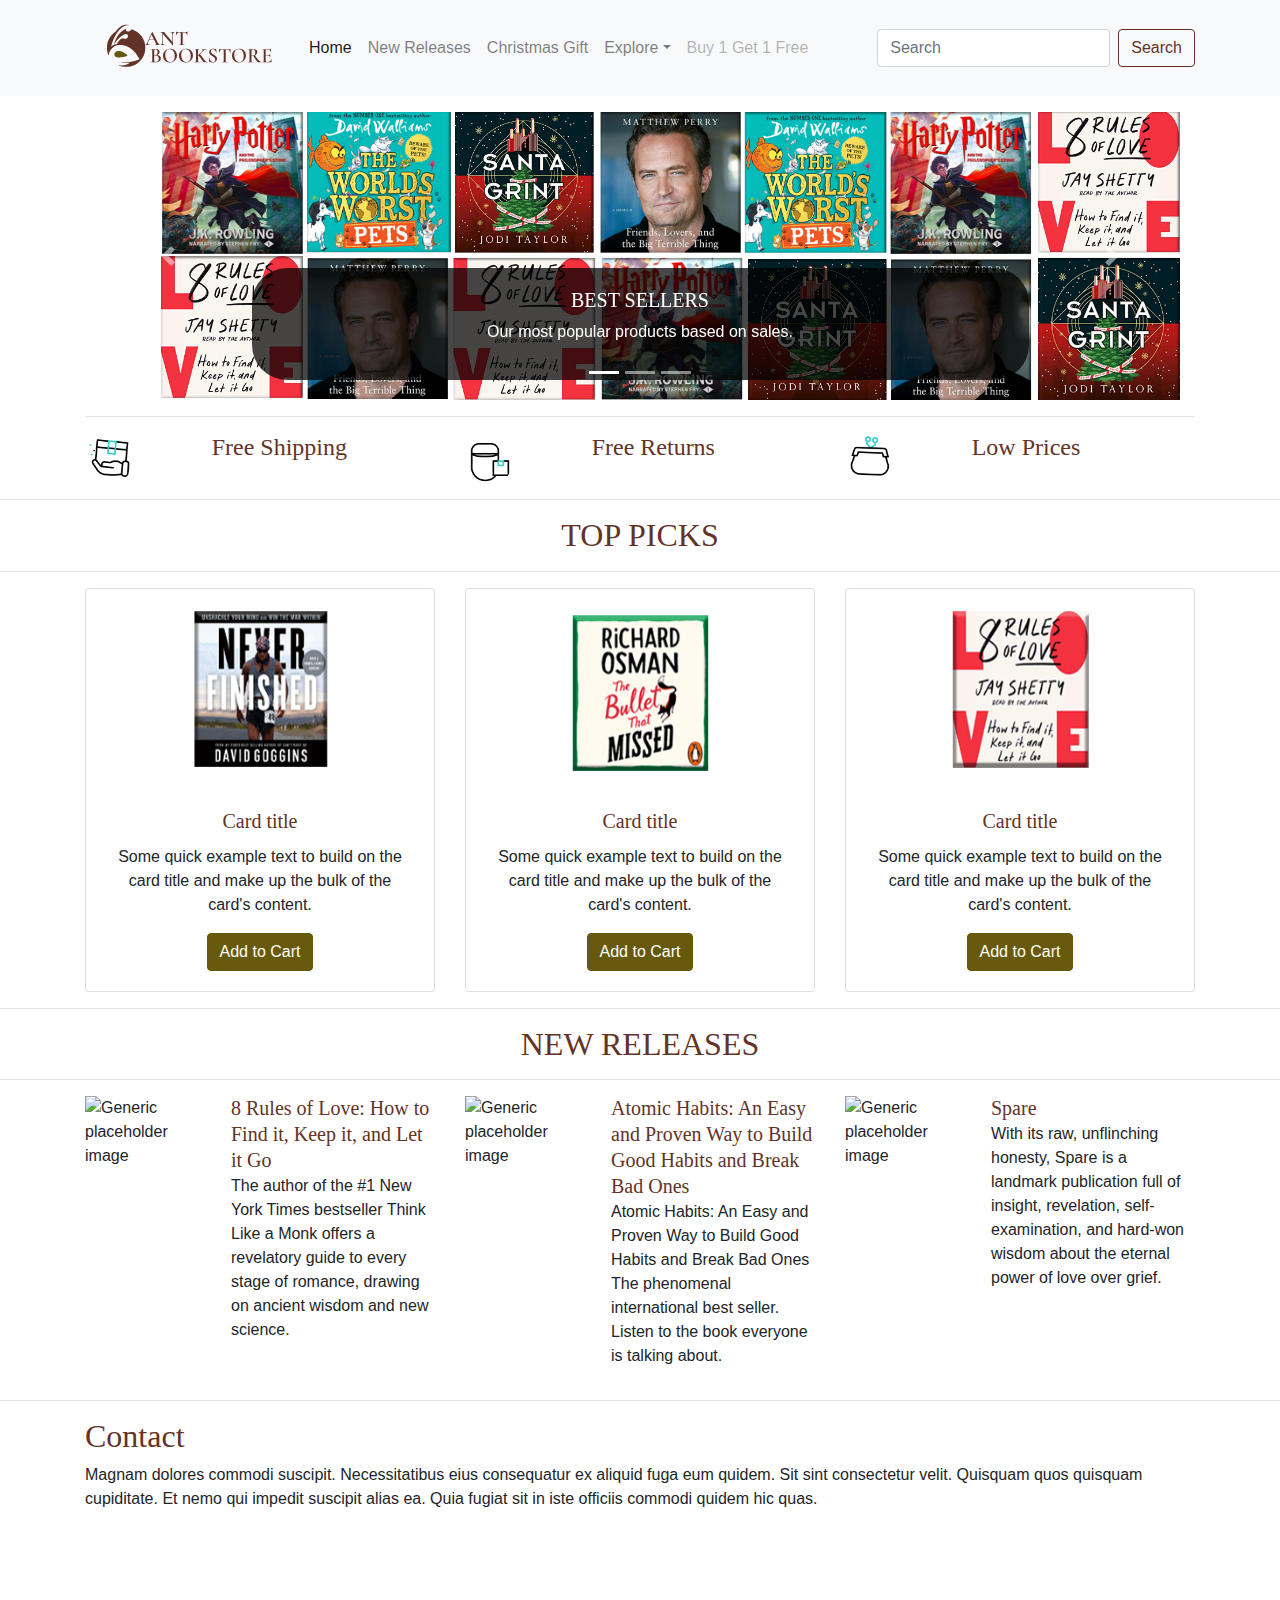
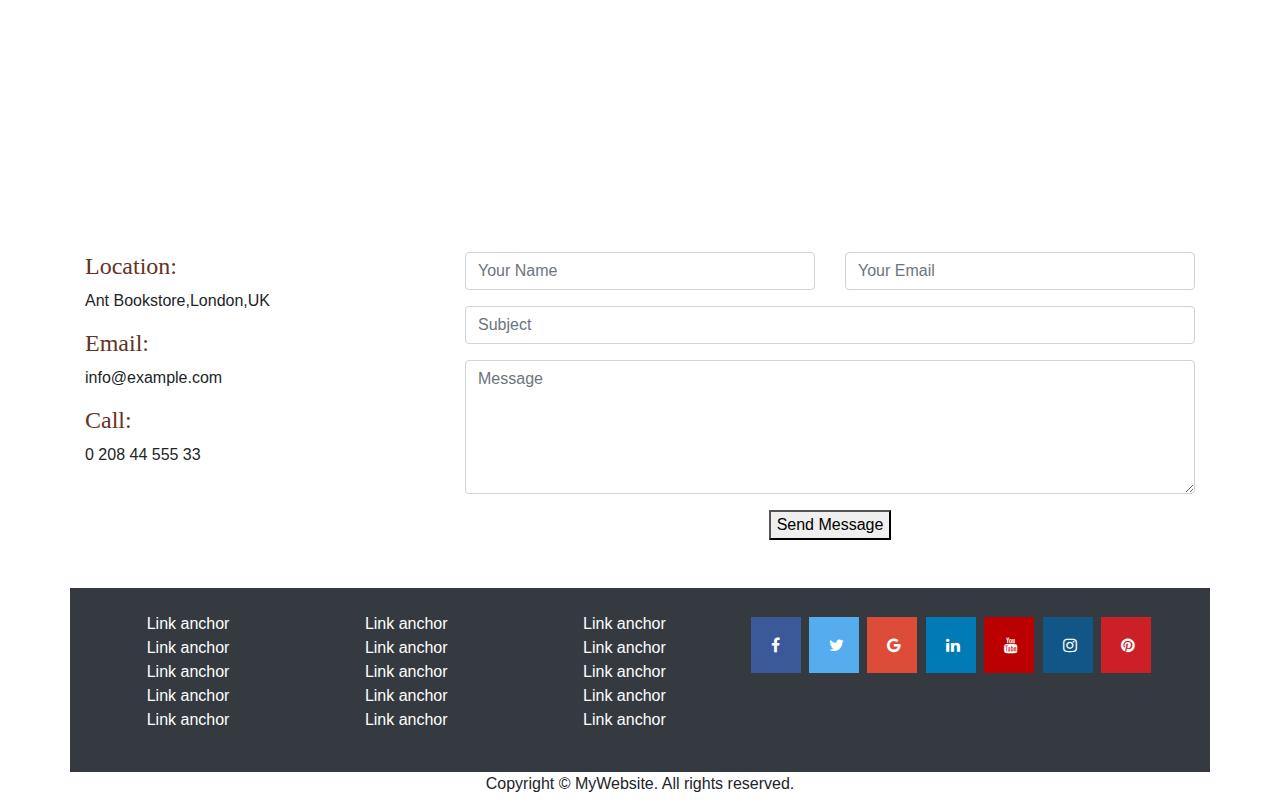
==== index.html @ 4bc20664 "Index page icons (#42)" ====
<!DOCTYPE html>
<html lang="en">
  <head>
    <meta charset="utf-8">
    <meta http-equiv="X-UA-Compatible" content="IE=edge">
    <meta name="viewport" content="width=device-width, initial-scale=1">
    <title>Bootstrap eCommerce Page Template</title>
    <!-- Bootstrap -->
    <link href="css/bootstrap-4.4.1.css" rel="stylesheet">
   <link rel="stylesheet" href="https://cdnjs.cloudflare.com/ajax/libs/font-awesome/4.7.0/css/font-awesome.min.css">
  </head>
  <body>
    <nav class="navbar navbar-expand-lg navbar-light bg-light">
      <div class="container">
        <a class="navbar-brand" href="#"><img src="images/ant_logo_cfg_team_project_original_sparrow_NEW.png" width="200" height="70" alt=""/></a>
        <button class="navbar-toggler" type="button" data-toggle="collapse" data-target="#navbarSupportedContent" aria-controls="navbarSupportedContent" aria-expanded="false" aria-label="Toggle navigation">
        <span class="navbar-toggler-icon"></span>
        </button>
        <div class="collapse navbar-collapse" id="navbarSupportedContent">
          <ul class="navbar-nav mr-auto">
            <li class="nav-item active">
              <a class="nav-link" href="#">Home <span class="sr-only">(current)</span></a>
            </li>
            <li class="nav-item">
              <a class="nav-link" href="#">New Releases</a>
            </li>
			  <li class="nav-item">
              <a class="nav-link" href="#">Christmas Gift</a>
            </li>
            <li class="nav-item dropdown">
              <a class="nav-link dropdown-toggle" href="#" id="navbarDropdown" role="button" data-toggle="dropdown" aria-haspopup="true" aria-expanded="false">Explore</a>
              <div class="dropdown-menu" aria-labelledby="navbarDropdown">
                <a class="dropdown-item" href="fiction-category.html">Fiction</a>
				<a class="dropdown-item" href="non-fiction-category.html">Non-Fiction</a>
				<a class="dropdown-item" href="#">Children's</a>
                <div class="dropdown-divider"></div>
                <a class="dropdown-item" href="#">Highlights</a>
              </div>
            </li>
            <li class="nav-item"><br>
            </li>
            <li class="nav-item"> <a class="nav-link disabled" href="#">Buy 1 Get 1 Free</a> </li>
          </ul>
          <form class="form-inline my-2 my-lg-0">
            <input class="form-control mr-sm-2" type="search" placeholder="Search" aria-label="Search">
            <button class="btn btn-outline-success my-2 my-sm-0" type="submit">Search</button>
          </form>
        </div>
      </div>
    </nav>
    <div class="container mt-3">
      <div class="row">
        <div class="col-12">
          <div id="carouselExampleControls" class="carousel slide" data-ride="carousel">
            <ol class="carousel-indicators">
              <li data-target="#carouselExampleControls" data-slide-to="0" class="active"></li>
              <li data-target="#carouselExampleControls" data-slide-to="1"></li>
              <li data-target="#carouselExampleControls" data-slide-to="2"></li>
            </ol>
            <div class="carousel-inner">
              <div class="carousel-item active">
                <img class="d-block w-100" src='images/banner1_home_page.png' alt="First slide">
                <div class="carousel-caption d-none d-md-block">
                  <h5 class="h5-slide">BEST SELLERS</h5>
                  <p>Our most popular products based on sales.</p>
                </div>
              </div>
              <div class="carousel-item">
                <img class="d-block w-100" src="images/banner1_home_page.png" alt="Second slide">
                <div class="carousel-caption d-none d-md-block">
                  <h5 class="h5-slide">NEW RELEASES</h5>
                  <p>Our best-selling new and future releases.</p>
                </div>
              </div>
              <div class="carousel-item">
                <img class="d-block w-100" src="images/banner1_home_page.png" alt="Third slide">
                <div class="carousel-caption d-none d-md-block">
                  <h5 class="h5-slide">EXPLORE MORE</h5>
                  <p>Browse by category</p>
                </div>
              </div>
            </div>
            <a class="carousel-control-prev" href="#carouselExampleControls" role="button" data-slide="prev">
            <span class="carousel-control-prev-icon" aria-hidden="true"></span>
            <span class="sr-only">Previous</span>
            </a>
            <a class="carousel-control-next" href="#carouselExampleControls" role="button" data-slide="next">
            <span class="carousel-control-next-icon" aria-hidden="true"></span>
            <span class="sr-only">Next</span>
            </a>
          </div>
        </div>
      </div>
      <hr>
    </div>
    <div class="container">
      <div class="row">
        <div class="col-4">
          <div class="row">
            <div class="col-2"><img class="rounded-circle" alt="Free Shipping" src="images/shipping.gif" width="50"></div>

            <div class="col-lg-6 col-10 ml-1 mx-auto d-block">

              <h4>Free Shipping</h4>
            </div>
          </div>
        </div>
        <div class="col-4">
          <div class="row">
            <div class="col-2"><img class="rounded-circle" alt="Free Shipping" src="images/postman.gif" width="50"></div>

            <div class="col-lg-6 col-10 ml-1 mx-auto d-block">

              <h4>Free Returns</h4>
            </div>
          </div>
        </div>
        <div class="col-4">
          <div class="row">
            <div class="col-2"><img class="rounded-circle" alt="Free Shipping" src="images/purse.gif" width="50"></div>

            <div class="col-lg-6 col-10 ml-1 mx-auto d-block">

              <h4>Low Prices</h4>
            </div>
          </div>
        </div>
      </div>
    </div>
    <hr>
    <h2 class="text-center">TOP PICKS</h2>
    <hr>
    <div class="container">
      <div class="row text-center">
        <div class="col-md-4 pb-1 pb-md-0">
          <div class="card">
            <img class="card-img-top" src="images/recommended_1.png" width="400" height="200" alt="Card image cap">
            <div class="card-body">
              <h5 class="card-title">Card title</h5>
              <p class="card-text">Some quick example text to build on the card title and make up the bulk of the card's content.</p>
              <a href="#" class="btn btn-primary">Add to Cart</a>
            </div>
          </div>
        </div>
        <div class="col-md-4 pb-1 pb-md-0">
          <div class="card">
            <img class="card-img-top" src="images/recommended_2.png" width="400" height="200" alt="Card image cap">
            <div class="card-body">
              <h5 class="card-title">Card title</h5>
              <p class="card-text">Some quick example text to build on the card title and make up the bulk of the card's content.</p>
              <a href="#" class="btn btn-primary">Add to Cart</a>
            </div>
          </div>
        </div>
        <div class="col-md-4 pb-1 pb-md-0">
          <div class="card">
            <img class="card-img-top" src="images/recommended_3.png" width="400" height="200" alt="Card image cap">
            <div class="card-body">
              <h5 class="card-title">Card title</h5>
              <p class="card-text">Some quick example text to build on the card title and make up the bulk of the card's content.</p>
              <a href="#" class="btn btn-primary">Add to Cart</a>
            </div>
          </div>
        </div>
      </div>
     </div>
      <hr>
    <h2 class="text-center">NEW RELEASES</h2>
     <hr>
    <div class="container">
      <div class="row">
        <div class="col-lg-4">
          <ul class="list-unstyled">
            <li class="media">
              <img class="mr-3" src="images/book_cover11.png" alt="Generic placeholder image" style="width:130px">
              <div class="media-body">
                <a class="mt-0 mb-1 h5" href = "product.html" >8 Rules of Love: How to Find it, Keep it, and Let it Go</a><br>
		      The author of the #1 New York Times bestseller Think Like a Monk offers a revelatory guide to every stage of romance, drawing on ancient wisdom and new science.
              </div>
            </li>
          </ul>
        </div>
        <div class="col-lg-4">
          <ul class="list-unstyled">
            <li class="media">
              <img class="mr-3" src="images/book_cover12.png" alt="Generic placeholder image" style="width:130px">
              <div class="media-body">
                <a class="mt-0 mb-1 h5" href = "product.html" >Atomic Habits: An Easy and Proven Way to Build Good Habits and Break Bad Ones</a><br>
          Atomic Habits: An Easy and Proven Way to Build Good Habits and Break Bad Ones The phenomenal international best seller. Listen to the book everyone is talking about.
              </div>
            </li>
            </ul>
        </div>
        <div class="col-lg-4">
          <ul class="list-unstyled">
            <li class="media">
              <img class="mr-3" src="images/book_cover5.png" alt="Generic placeholder image" style="width:130px">
              <div class="media-body">
                <a class="mt-0 mb-1 h5" href = "product.html" >Spare</a><br>
 With its raw, unflinching honesty, Spare is a landmark publication full of insight, revelation, self-examination, and hard-won wisdom about the eternal power of love over grief.
              </div>
            </li>
           </ul>
        </div>
      </div>
    </div>
    <hr>
	  <!-- ======= Contact Section ======= -->
    <section id="contact" class="contact">
      <div class="container" data-aos="fade-up">

        <div class="section-title">
          <h2>Contact</h2>
          <p>Magnam dolores commodi suscipit. Necessitatibus eius consequatur ex aliquid fuga eum quidem. Sit sint consectetur velit. Quisquam quos quisquam cupiditate. Et nemo qui impedit suscipit alias ea. Quia fugiat sit in iste officiis commodi quidem hic quas.</p>
        </div>

        <div>
          <iframe style="border:0; width: 100%; height: 270px;" src="https://www.google.com/maps/embed?pb=!1m18!1m12!1m3!1d4972.362543853919!2d-0.4368630011759768!3d51.454828168105884!2m3!1f0!2f0!3f0!3m2!1i1024!2i768!4f13.1!3m3!1m2!1s0x48767394258b31b9%3A0x6402bef7575ae722!2sEast%20Bedfont%2C%20Feltham!5e0!3m2!1spl!2suk!4v1671645237359!5m2!1spl!2suk" frameborder="0" allowfullscreen></iframe>
        </div>

        <div class="row mt-5">

          <div class="col-lg-4">
            <div class="info">
              <div class="address">
                <i class="bi bi-geo-alt"></i>
                <h4>Location:</h4>
                <p>Ant Bookstore,London,UK</p>
              </div>

              <div class="email">
                <i class="bi bi-envelope"></i>
                <h4>Email:</h4>
                <p>info@example.com</p>
              </div>

              <div class="phone">
                <i class="bi bi-phone"></i>
                <h4>Call:</h4>
                <p>0 208 44 555 33</p>
              </div>

            </div>

          </div>

          <div class="col-lg-8 mt-5 mt-lg-0">

            <form action="forms/contact.php" method="post" role="form" class="php-email-form">
              <div class="row gy-2 gx-md-3">
                <div class="col-md-6 form-group">
                  <input type="text" name="name" class="form-control" id="name" placeholder="Your Name" required>
                </div>
                <div class="col-md-6 form-group">
                  <input type="email" class="form-control" name="email" id="email" placeholder="Your Email" required>
                </div>
                <div class="form-group col-12">
                  <input type="text" class="form-control" name="subject" id="subject" placeholder="Subject" required>
                </div>
                <div class="form-group col-12">
                  <textarea class="form-control" name="message" rows="5" placeholder="Message" required></textarea>
                </div>
                
                <div class="text-center col-12"><button type="submit">Send Message</button></div>
              </div>
            </form>

          </div>

        </div>

      </div>
    </section><!-- End Contact Section --><br><br>
    <div class="container text-white bg-dark p-4">
      <div class="row">
        <div class="col-6 col-md-8 col-lg-7">
          <div class="row text-center">
            <div class="col-sm-6 col-md-4 col-lg-4 col-12">
              <ul class="list-unstyled">
                <li class="btn-link"> <a>Link anchor</a> </li>
                <li class="btn-link"> <a>Link anchor</a> </li>
                <li class="btn-link"> <a>Link anchor</a> </li>
                <li class="btn-link"> <a>Link anchor</a> </li>
                <li class="btn-link"> <a>Link anchor</a> </li>
              </ul>
            </div>
            <div class="col-sm-6 col-md-4 col-lg-4 col-12">
              <ul class="list-unstyled">
                <li class="btn-link"> <a>Link anchor</a> </li>
                <li class="btn-link"> <a>Link anchor</a> </li>
                <li class="btn-link"> <a>Link anchor</a> </li>
                <li class="btn-link"> <a>Link anchor</a> </li>
                <li class="btn-link"> <a>Link anchor</a> </li>
              </ul>
            </div>
            <div class="col-sm-6 col-md-4 col-lg-4 col-12">
              <ul class="list-unstyled">
                <li class="btn-link"> <a>Link anchor</a> </li>
                <li class="btn-link"> <a>Link anchor</a> </li>
                <li class="btn-link"> <a>Link anchor</a> </li>
                <li class="btn-link"> <a>Link anchor</a> </li>
                <li class="btn-link"> <a>Link anchor</a> </li>
              </ul>
            </div>
          </div>
        </div>
        <div class="col-md-4 col-lg-5 col-6">
         <!-- Add font awesome icons -->
<a href="#" class="fa fa-facebook"></a>
<a href="#" class="fa fa-twitter"></a>
<a href="#" class="fa fa-google"></a>
<a href="#" class="fa fa-linkedin"></a>
<a href="#" class="fa fa-youtube"></a>
<a href="#" class="fa fa-instagram"></a>
<a href="#" class="fa fa-pinterest"></a>
        </div>
      </div>
    </div>
    <footer class="text-center">
      <div class="container">
        <div class="row">
          <div class="col-12">
            <p>Copyright © MyWebsite. All rights reserved.</p>
          </div>
        </div>
      </div>
    </footer>
    <!-- jQuery (necessary for Bootstrap's JavaScript plugins) -->
    <script src="js/jquery-3.4.1.min.js"></script>
    <!-- Include all compiled plugins (below), or include individual files as needed -->
    <script src="js/popper.min.js"></script>
    <script src="js/bootstrap-4.4.1.js"></script>
  </body>
</html>
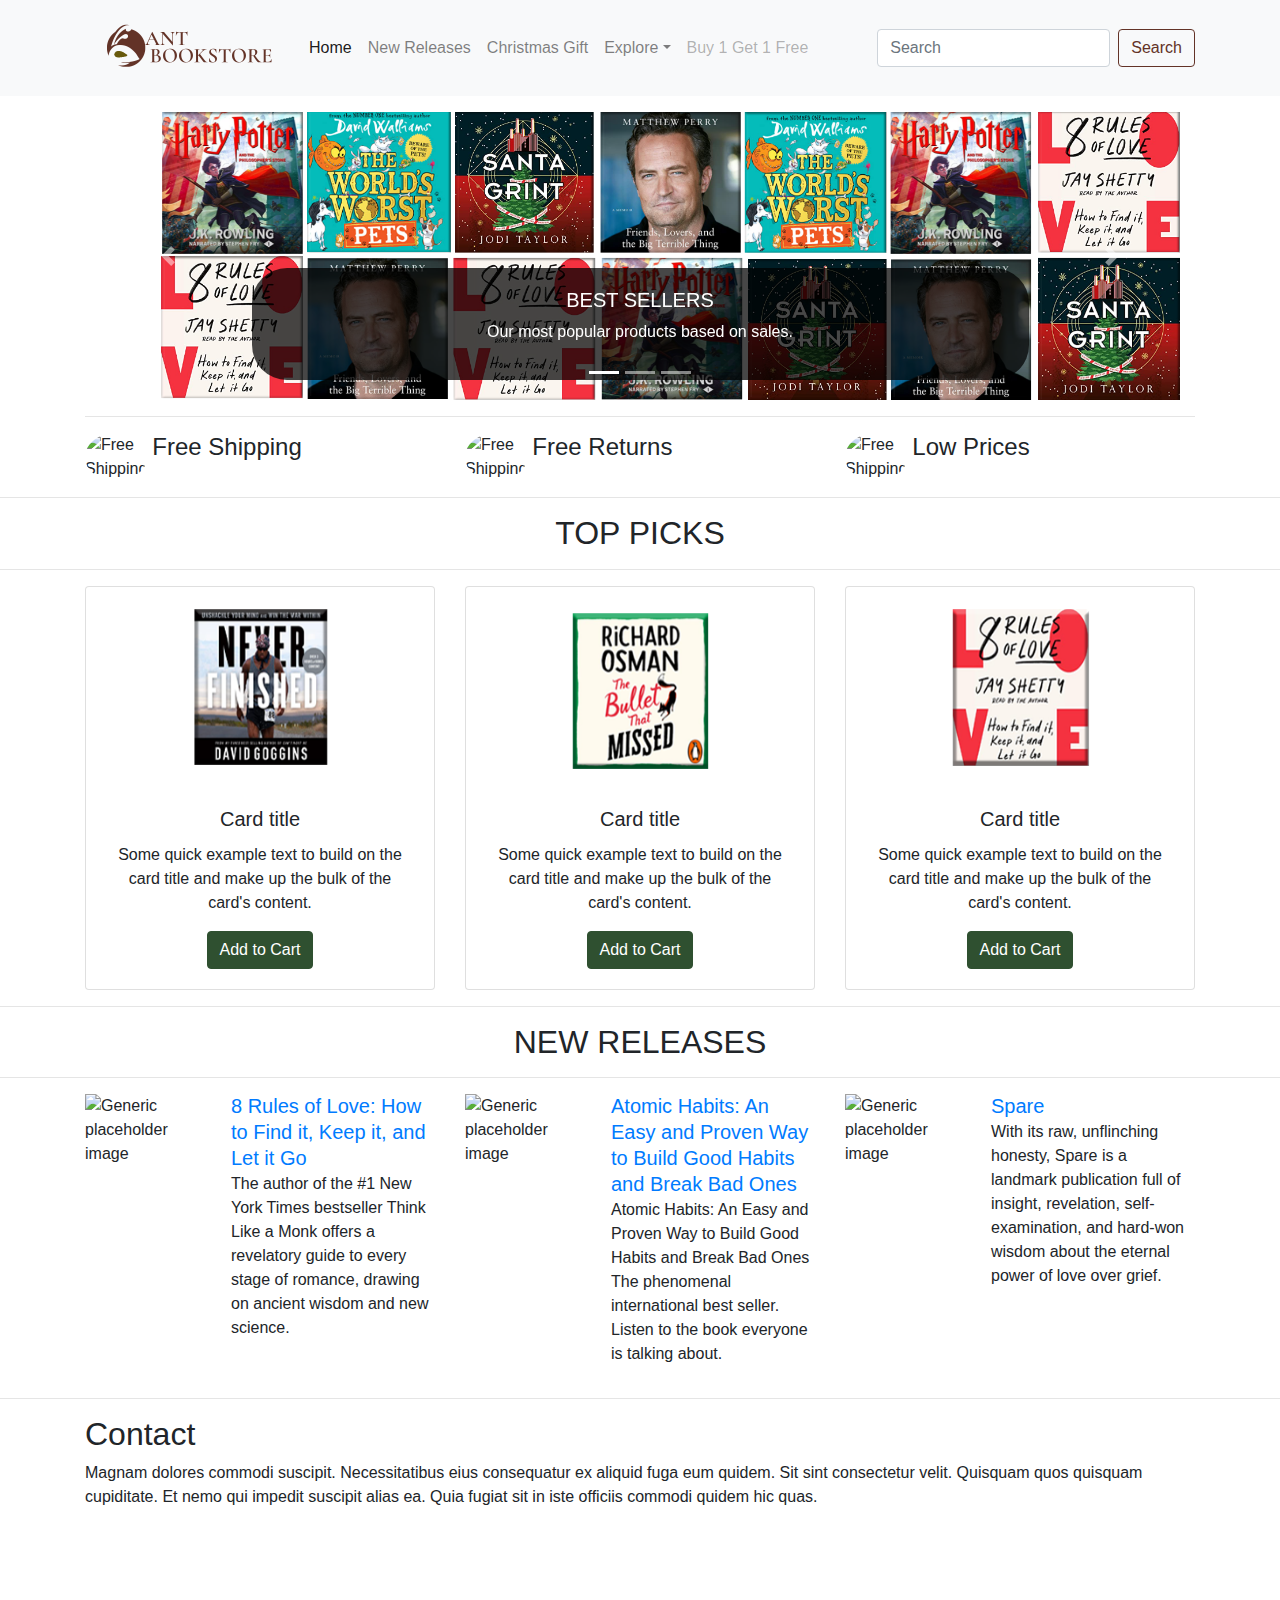
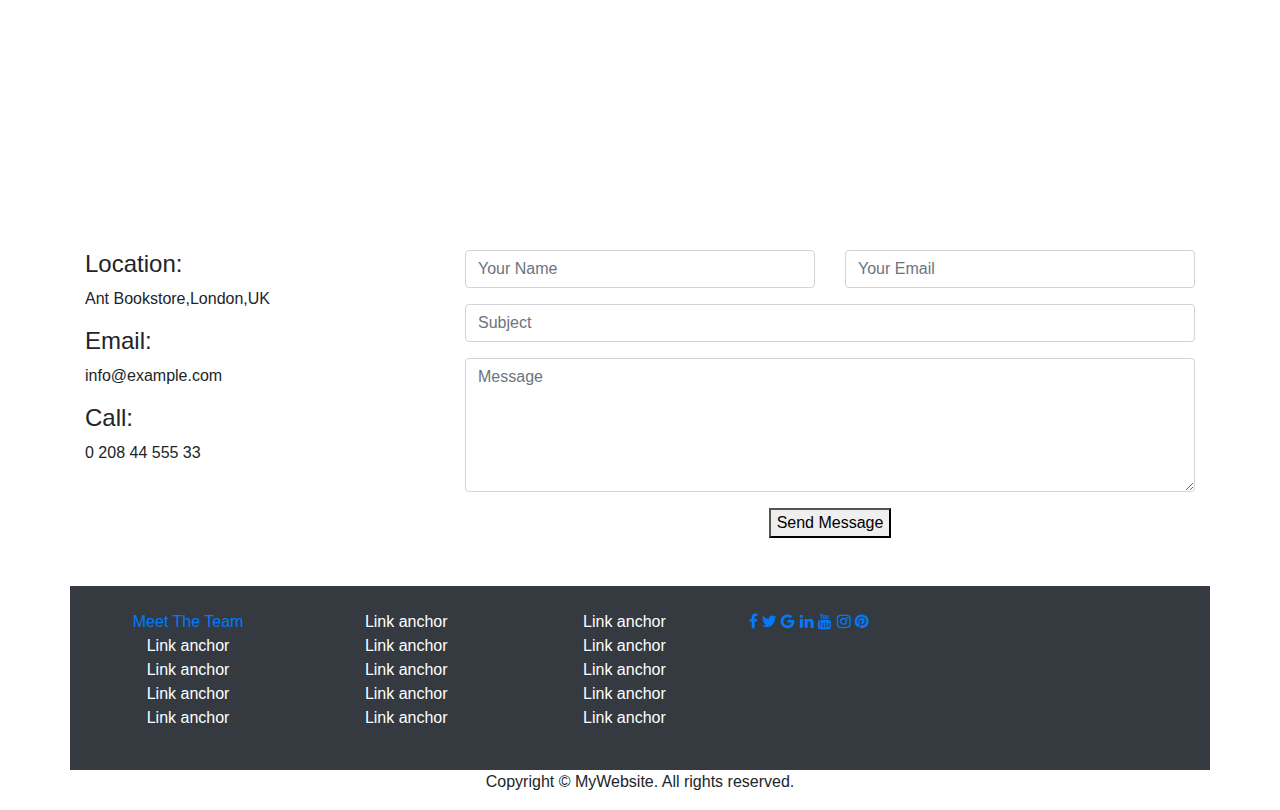
==== commit 5aa20964: "Added new pages for the links in the navbar area and one page added to the link in the footer widget" ====
--- a/index.html
+++ b/index.html
@@ -22,24 +22,24 @@
               <a class="nav-link" href="#">Home <span class="sr-only">(current)</span></a>
             </li>
             <li class="nav-item">
-              <a class="nav-link" href="#">New Releases</a>
+              <a class="nav-link" href="new-releases.html">New Releases</a>
             </li>
 			  <li class="nav-item">
-              <a class="nav-link" href="#">Christmas Gift</a>
+              <a class="nav-link" href="Christmas-Gift.html">Christmas Gift</a>
             </li>
             <li class="nav-item dropdown">
               <a class="nav-link dropdown-toggle" href="#" id="navbarDropdown" role="button" data-toggle="dropdown" aria-haspopup="true" aria-expanded="false">Explore</a>
               <div class="dropdown-menu" aria-labelledby="navbarDropdown">
                 <a class="dropdown-item" href="fiction-category.html">Fiction</a>
 				<a class="dropdown-item" href="non-fiction-category.html">Non-Fiction</a>
-				<a class="dropdown-item" href="#">Children's</a>
+				<a class="dropdown-item" href="childrens.html">Children's</a>
                 <div class="dropdown-divider"></div>
-                <a class="dropdown-item" href="#">Highlights</a>
+                <a class="dropdown-item" href="highlights.html">Highlights</a>
               </div>
             </li>
             <li class="nav-item"><br>
             </li>
-            <li class="nav-item"> <a class="nav-link disabled" href="#">Buy 1 Get 1 Free</a> </li>
+            <li class="nav-item"> <a class="nav-link disabled" href="buyonegetonefree.html">Buy 1 Get 1 Free</a> </li>
           </ul>
           <form class="form-inline my-2 my-lg-0">
             <input class="form-control mr-sm-2" type="search" placeholder="Search" aria-label="Search">
@@ -97,30 +97,24 @@
       <div class="row">
         <div class="col-4">
           <div class="row">
-            <div class="col-2"><img class="rounded-circle" alt="Free Shipping" src="images/shipping.gif" width="50"></div>
-
-            <div class="col-lg-6 col-10 ml-1 mx-auto d-block">
-
+            <div class="col-2"><img class="rounded-circle" alt="Free Shipping" src="images/40X40.gif"></div>
+            <div class="col-lg-6 col-10 ml-1">
               <h4>Free Shipping</h4>
             </div>
           </div>
         </div>
         <div class="col-4">
           <div class="row">
-            <div class="col-2"><img class="rounded-circle" alt="Free Shipping" src="images/postman.gif" width="50"></div>
-
-            <div class="col-lg-6 col-10 ml-1 mx-auto d-block">
-
+            <div class="col-2"><img class="rounded-circle" alt="Free Shipping" src="images/40X40.gif"></div>
+            <div class="col-lg-6 col-10 ml-1">
               <h4>Free Returns</h4>
             </div>
           </div>
         </div>
         <div class="col-4">
           <div class="row">
-            <div class="col-2"><img class="rounded-circle" alt="Free Shipping" src="images/purse.gif" width="50"></div>
-
-            <div class="col-lg-6 col-10 ml-1 mx-auto d-block">
-
+            <div class="col-2"><img class="rounded-circle" alt="Free Shipping" src="images/40X40.gif"></div>
+            <div class="col-lg-6 col-10 ml-1">
               <h4>Low Prices</h4>
             </div>
           </div>
@@ -277,7 +271,7 @@
           <div class="row text-center">
             <div class="col-sm-6 col-md-4 col-lg-4 col-12">
               <ul class="list-unstyled">
-                <li class="btn-link"> <a>Link anchor</a> </li>
+                <li class="btn-link"> <a href="meettheteam.html">Meet The Team</a> </li>
                 <li class="btn-link"> <a>Link anchor</a> </li>
                 <li class="btn-link"> <a>Link anchor</a> </li>
                 <li class="btn-link"> <a>Link anchor</a> </li>
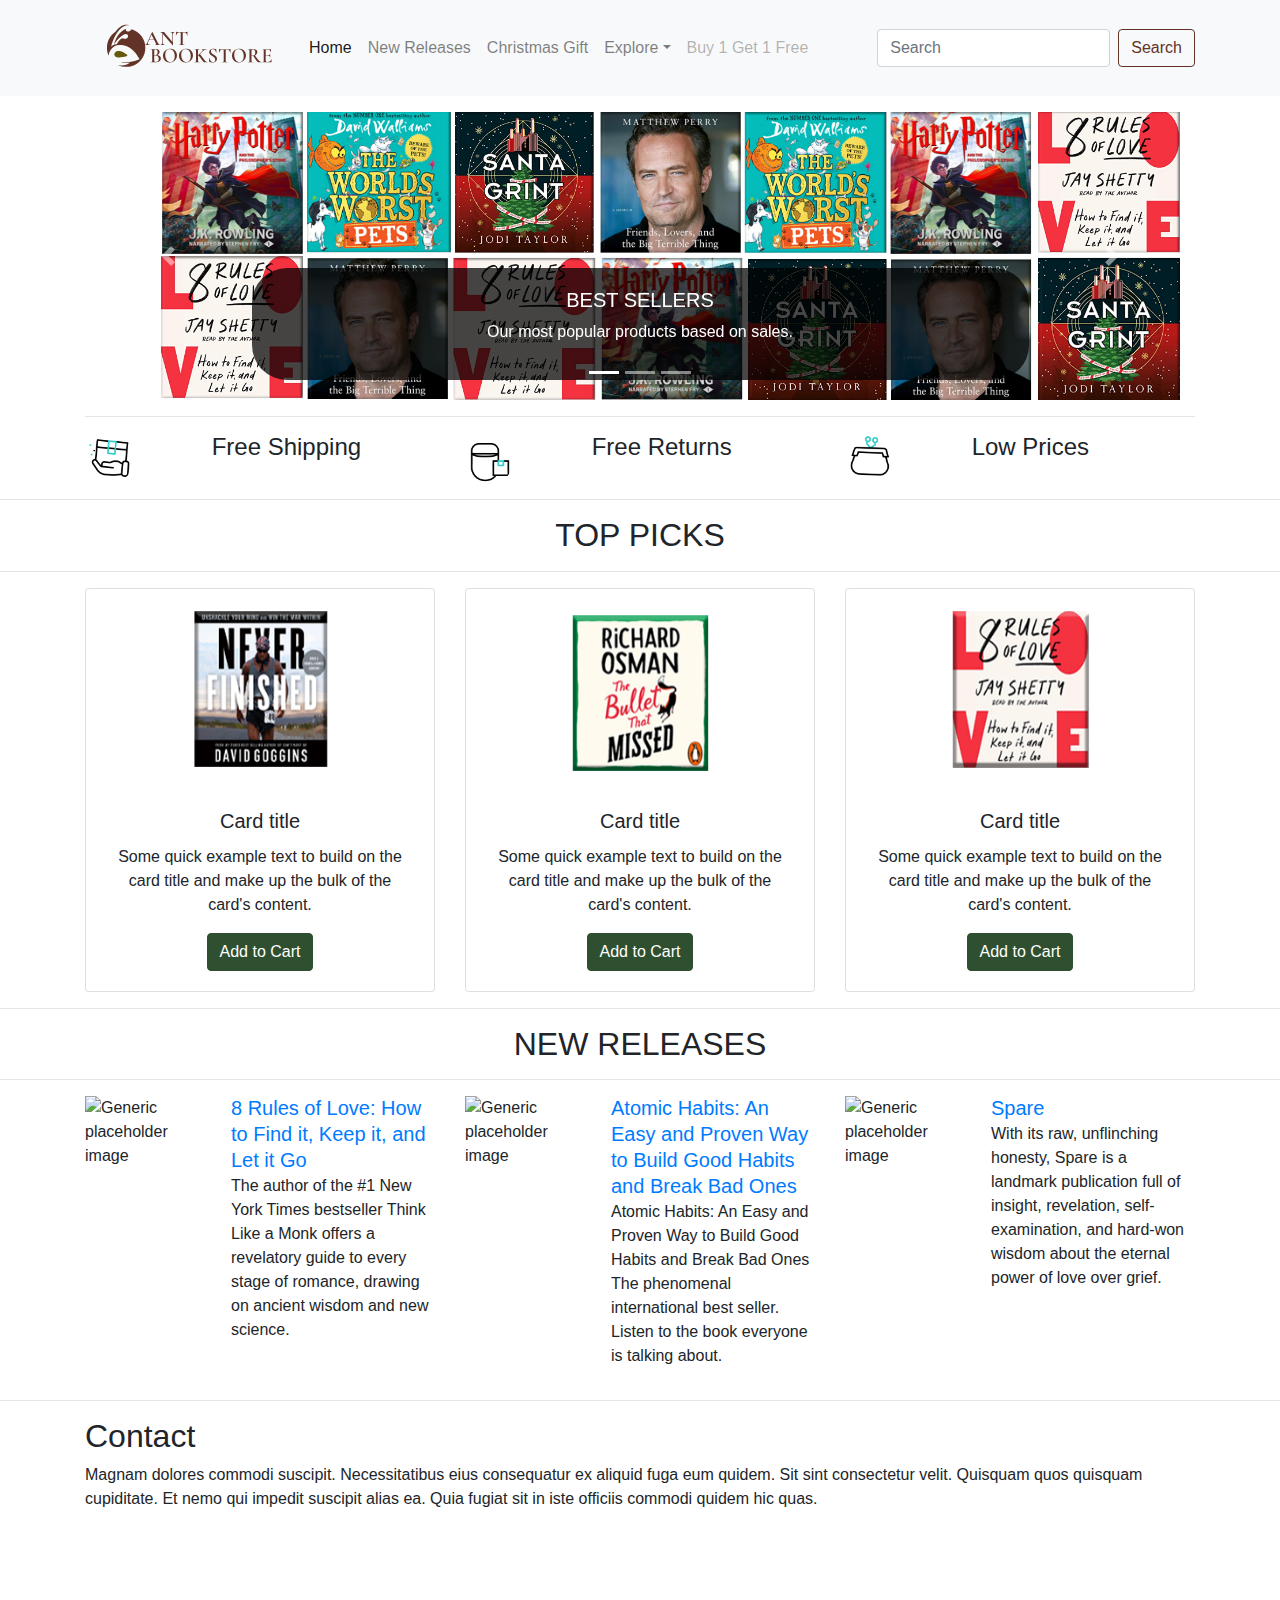
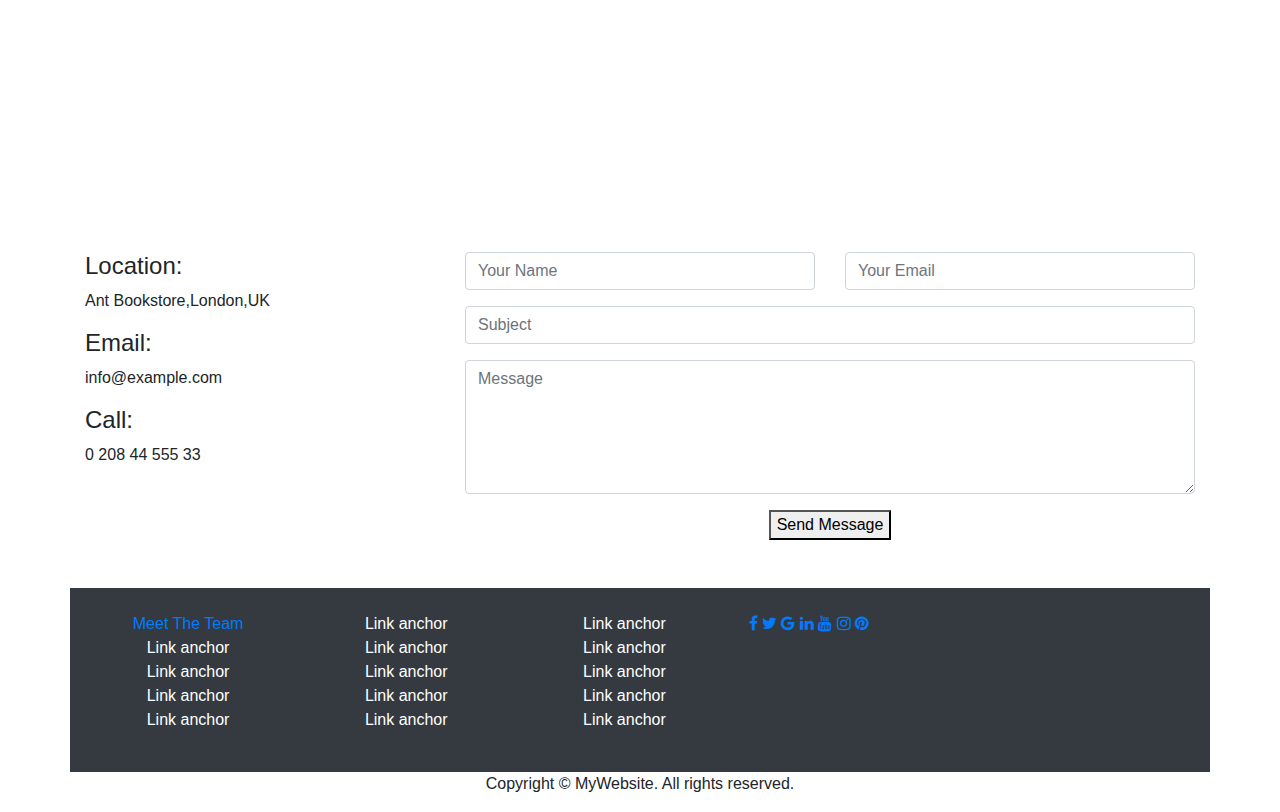
==== commit 5b1cdfb8: "Added template for nav pages (#46)" ====
--- a/index.html
+++ b/index.html
@@ -32,7 +32,8 @@
               <div class="dropdown-menu" aria-labelledby="navbarDropdown">
                 <a class="dropdown-item" href="fiction-category.html">Fiction</a>
 				<a class="dropdown-item" href="non-fiction-category.html">Non-Fiction</a>
-				<a class="dropdown-item" href="childrens.html">Children's</a>
+			<a class="dropdown-item" href="childrens.html">Children's</a>
+
                 <div class="dropdown-divider"></div>
                 <a class="dropdown-item" href="highlights.html">Highlights</a>
               </div>
@@ -97,24 +98,30 @@
       <div class="row">
         <div class="col-4">
           <div class="row">
-            <div class="col-2"><img class="rounded-circle" alt="Free Shipping" src="images/40X40.gif"></div>
-            <div class="col-lg-6 col-10 ml-1">
+            <div class="col-2"><img class="rounded-circle" alt="Free Shipping" src="images/shipping.gif" width="50"></div>
+
+            <div class="col-lg-6 col-10 ml-1 mx-auto d-block">
+
               <h4>Free Shipping</h4>
             </div>
           </div>
         </div>
         <div class="col-4">
           <div class="row">
-            <div class="col-2"><img class="rounded-circle" alt="Free Shipping" src="images/40X40.gif"></div>
-            <div class="col-lg-6 col-10 ml-1">
+            <div class="col-2"><img class="rounded-circle" alt="Free Shipping" src="images/postman.gif" width="50"></div>
+
+            <div class="col-lg-6 col-10 ml-1 mx-auto d-block">
+
               <h4>Free Returns</h4>
             </div>
           </div>
         </div>
         <div class="col-4">
           <div class="row">
-            <div class="col-2"><img class="rounded-circle" alt="Free Shipping" src="images/40X40.gif"></div>
-            <div class="col-lg-6 col-10 ml-1">
+            <div class="col-2"><img class="rounded-circle" alt="Free Shipping" src="images/purse.gif" width="50"></div>
+
+            <div class="col-lg-6 col-10 ml-1 mx-auto d-block">
+
               <h4>Low Prices</h4>
             </div>
           </div>
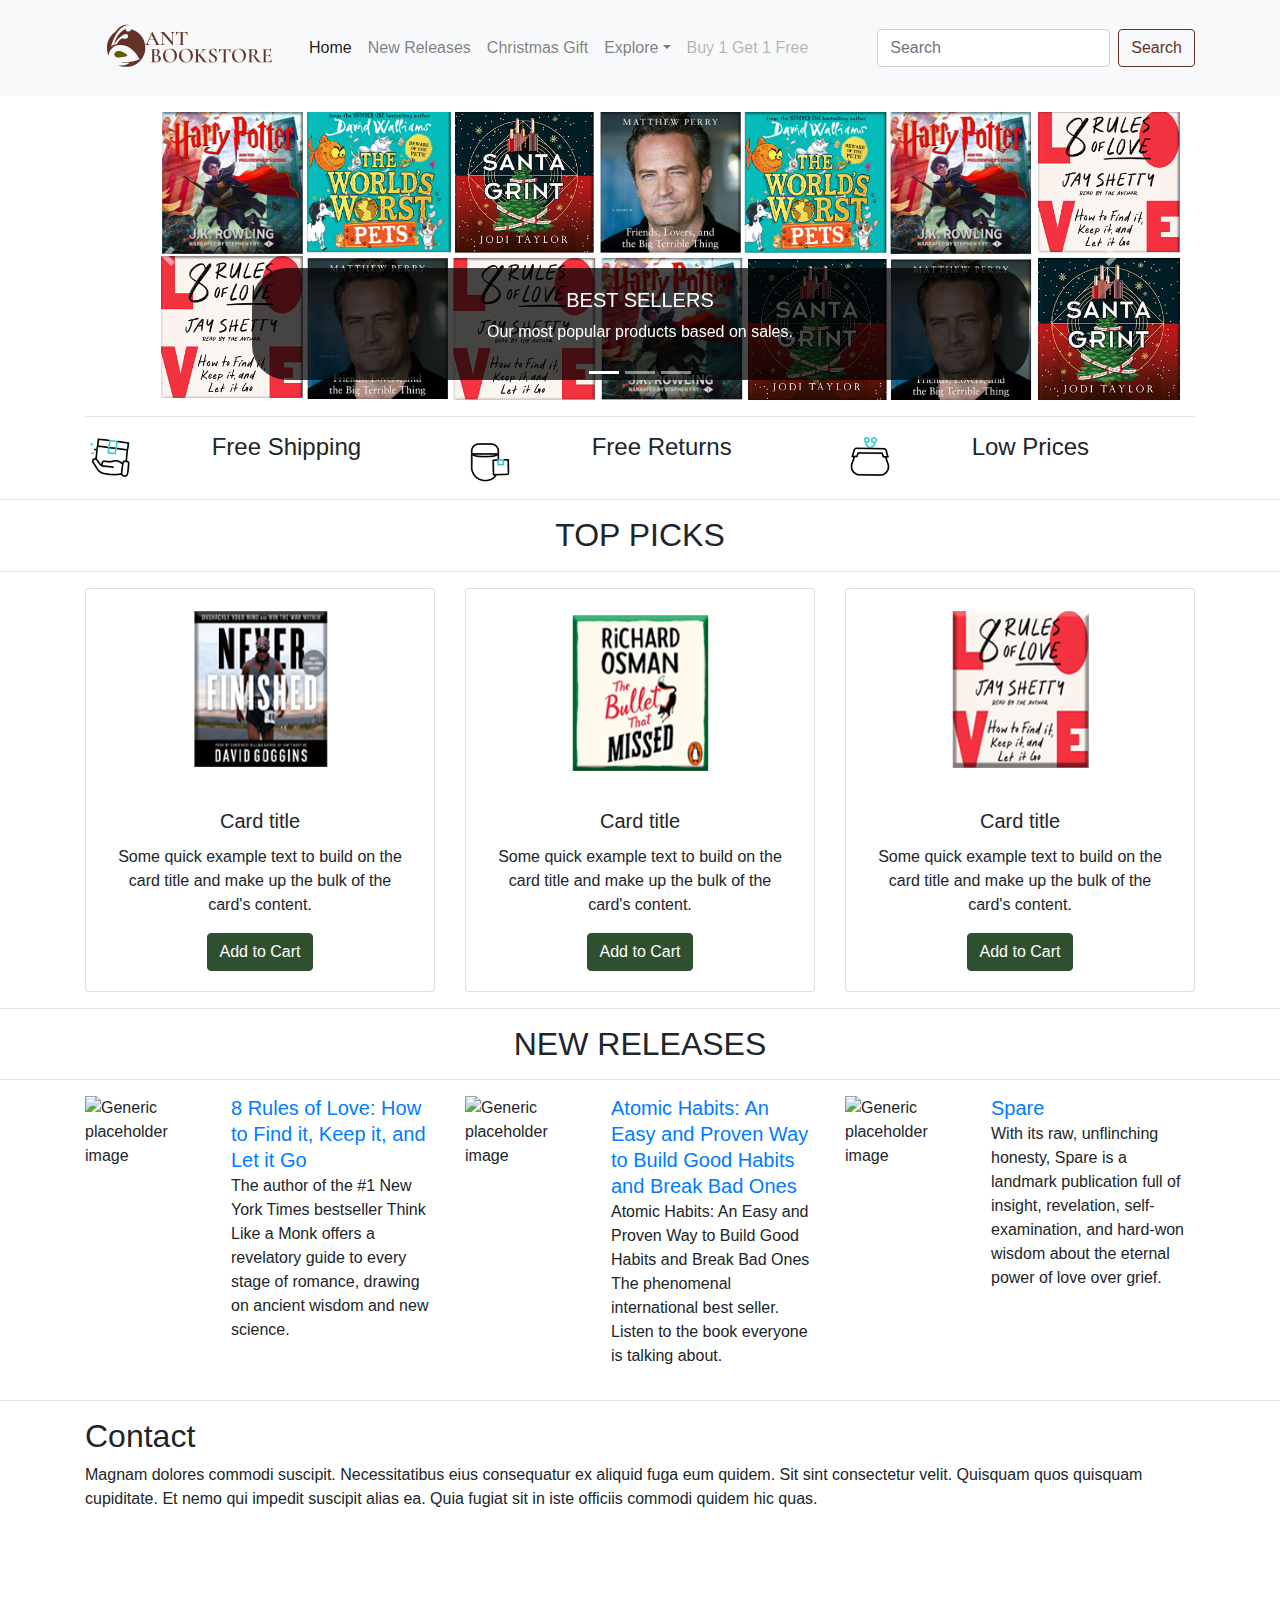
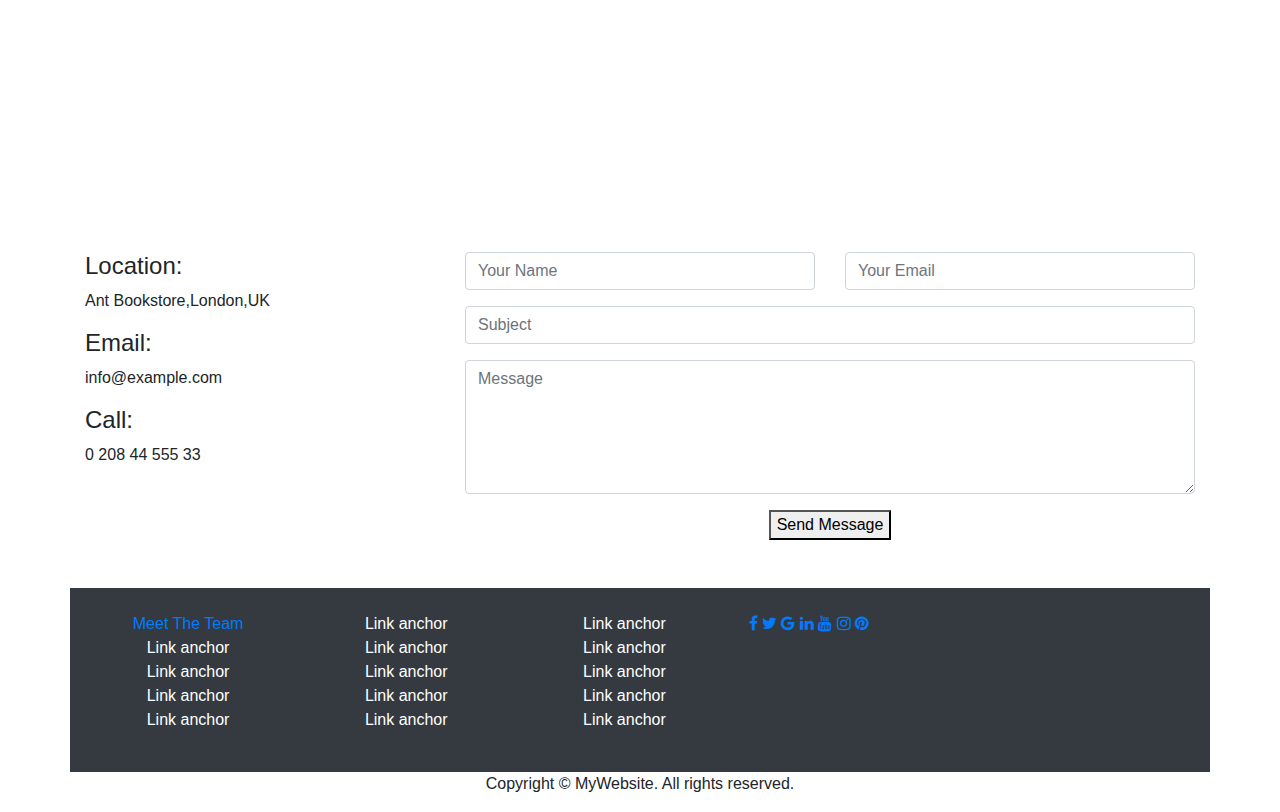
==== commit bc72597d: "Merge branch 'main' into pages-navbar" ====
--- a/index.html
+++ b/index.html
@@ -32,7 +32,9 @@
               <div class="dropdown-menu" aria-labelledby="navbarDropdown">
                 <a class="dropdown-item" href="fiction-category.html">Fiction</a>
 				<a class="dropdown-item" href="non-fiction-category.html">Non-Fiction</a>
+
 			<a class="dropdown-item" href="childrens.html">Children's</a>
+
 
                 <div class="dropdown-divider"></div>
                 <a class="dropdown-item" href="highlights.html">Highlights</a>
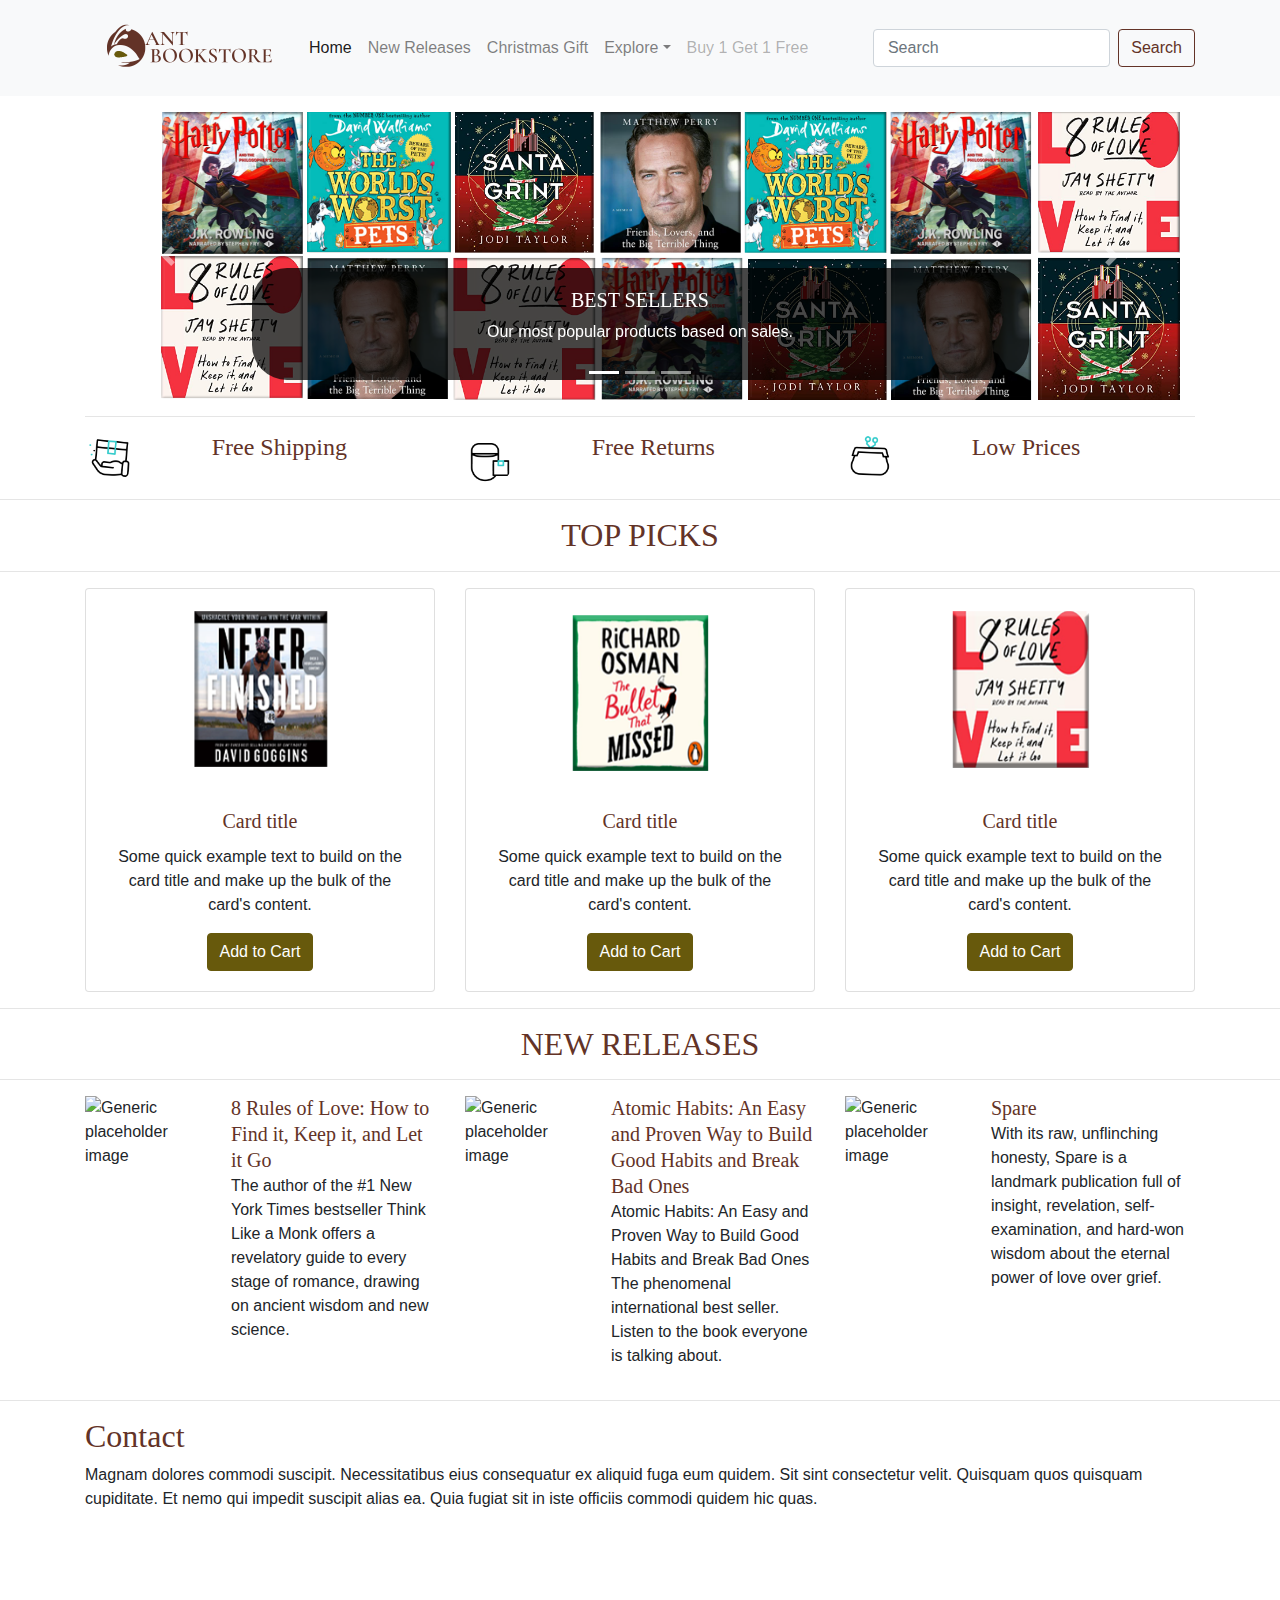
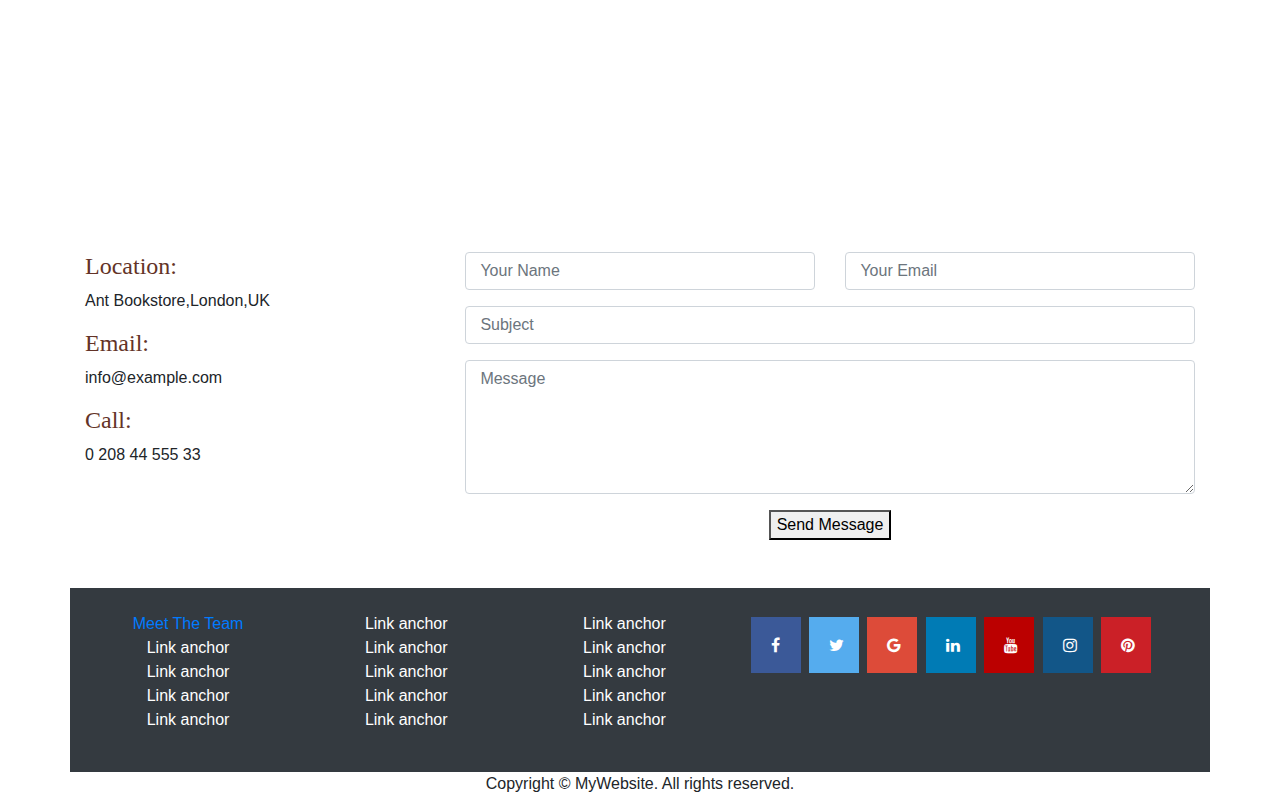
==== commit 3eee6b67: "Merge branch 'Added-template-for-nav-pages' of https://github.com/napiorka-design/ant into Added-tem" ====
--- a/index.html
+++ b/index.html
@@ -30,9 +30,8 @@
             <li class="nav-item dropdown">
               <a class="nav-link dropdown-toggle" href="#" id="navbarDropdown" role="button" data-toggle="dropdown" aria-haspopup="true" aria-expanded="false">Explore</a>
               <div class="dropdown-menu" aria-labelledby="navbarDropdown">
-                <a class="dropdown-item" href="fiction-category.html">Fiction</a>
-				<a class="dropdown-item" href="non-fiction-category.html">Non-Fiction</a>
-
+                <a class="dropdown-item" href="fiction.html">Fiction</a>
+				<a class="dropdown-item" href="non-fiction.html">Non-Fiction</a>
 			<a class="dropdown-item" href="childrens.html">Children's</a>
 
 
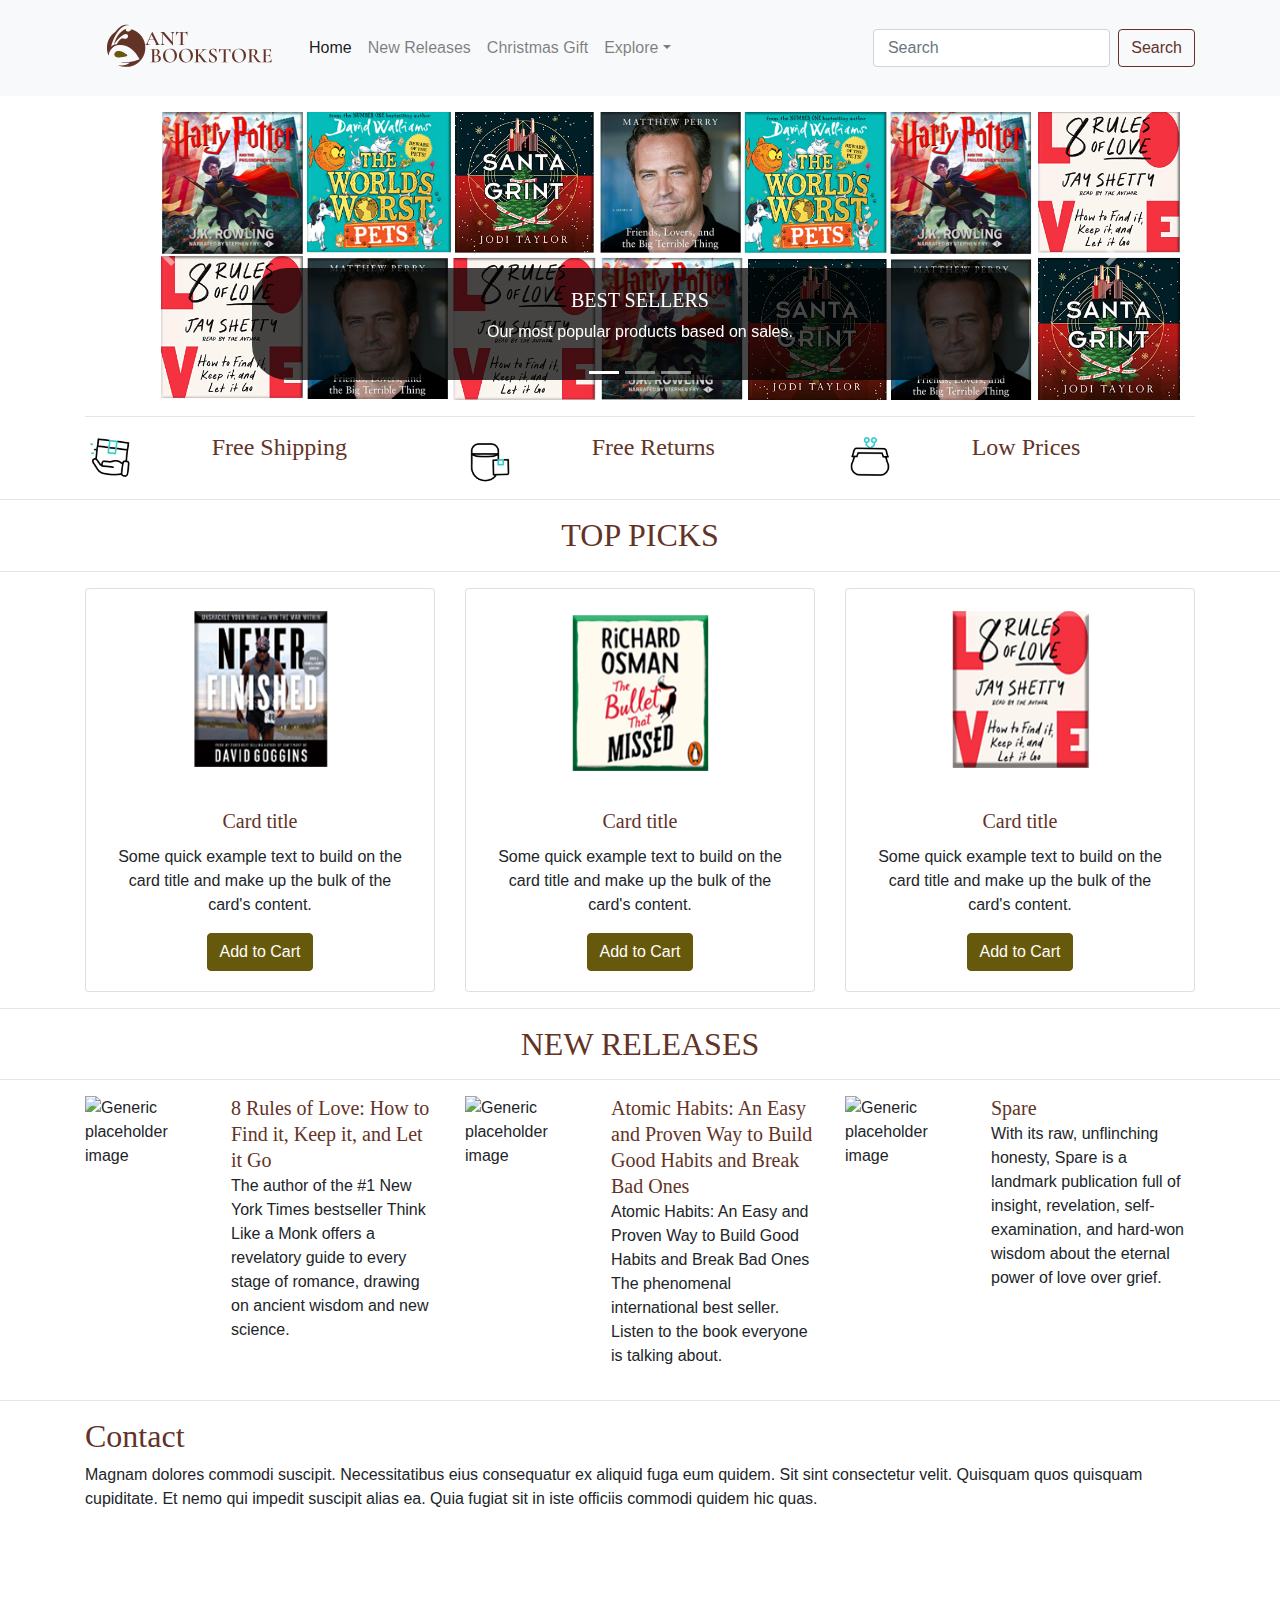
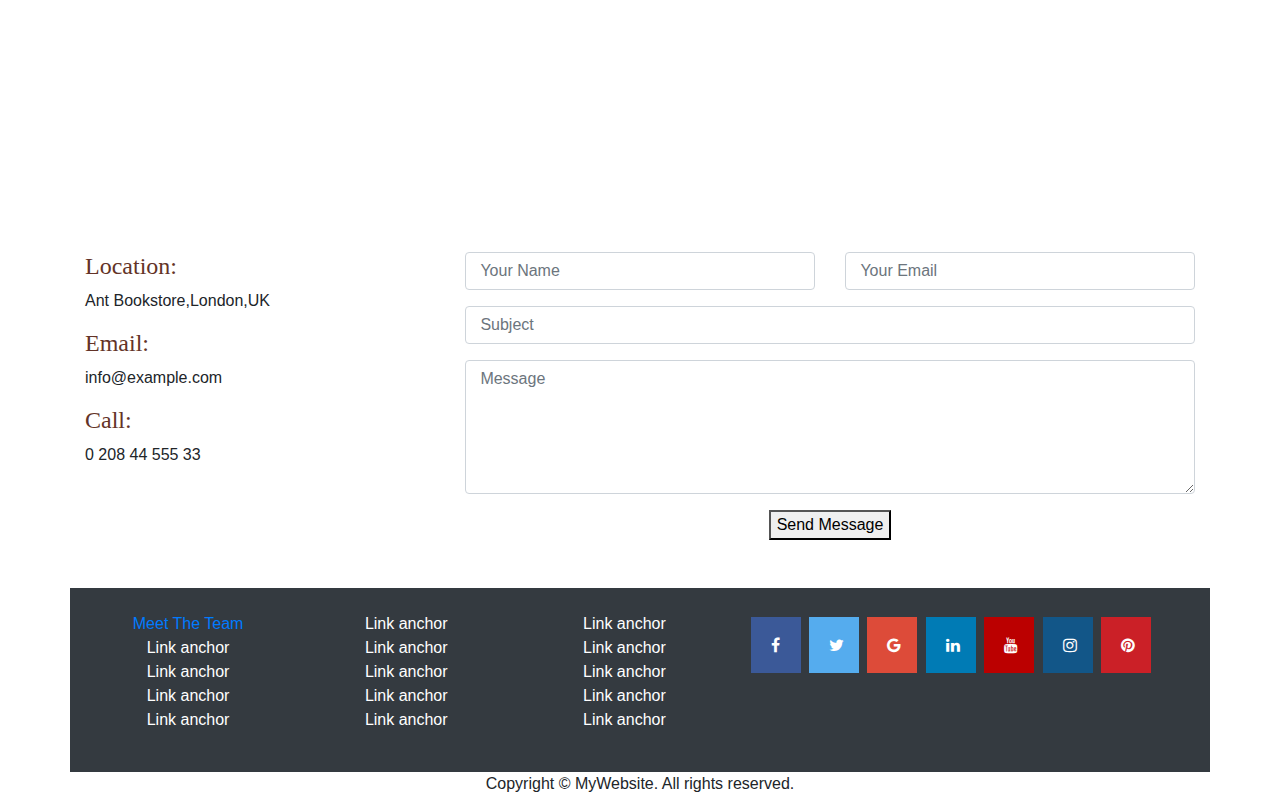
==== commit 4755318a: "Merge branch 'main' of https://github.com/Buckkeep/ant" ====
--- a/index.html
+++ b/index.html
@@ -4,7 +4,7 @@
     <meta charset="utf-8">
     <meta http-equiv="X-UA-Compatible" content="IE=edge">
     <meta name="viewport" content="width=device-width, initial-scale=1">
-    <title>Bootstrap eCommerce Page Template</title>
+    <title>Home - Ant Bookstore</title>
     <!-- Bootstrap -->
     <link href="css/bootstrap-4.4.1.css" rel="stylesheet">
    <link rel="stylesheet" href="https://cdnjs.cloudflare.com/ajax/libs/font-awesome/4.7.0/css/font-awesome.min.css">
@@ -19,7 +19,7 @@
         <div class="collapse navbar-collapse" id="navbarSupportedContent">
           <ul class="navbar-nav mr-auto">
             <li class="nav-item active">
-              <a class="nav-link" href="#">Home <span class="sr-only">(current)</span></a>
+              <a class="nav-link" href="index.html">Home <span class="sr-only">(current)</span></a>
             </li>
             <li class="nav-item">
               <a class="nav-link" href="new-releases.html">New Releases</a>
@@ -41,7 +41,7 @@
             </li>
             <li class="nav-item"><br>
             </li>
-            <li class="nav-item"> <a class="nav-link disabled" href="buyonegetonefree.html">Buy 1 Get 1 Free</a> </li>
+<!--             <li class="nav-item"> <a class="nav-link disabled" href="buyonegetonefree.html">Buy 1 Get 1 Free</a> </li> -->
           </ul>
           <form class="form-inline my-2 my-lg-0">
             <input class="form-control mr-sm-2" type="search" placeholder="Search" aria-label="Search">
